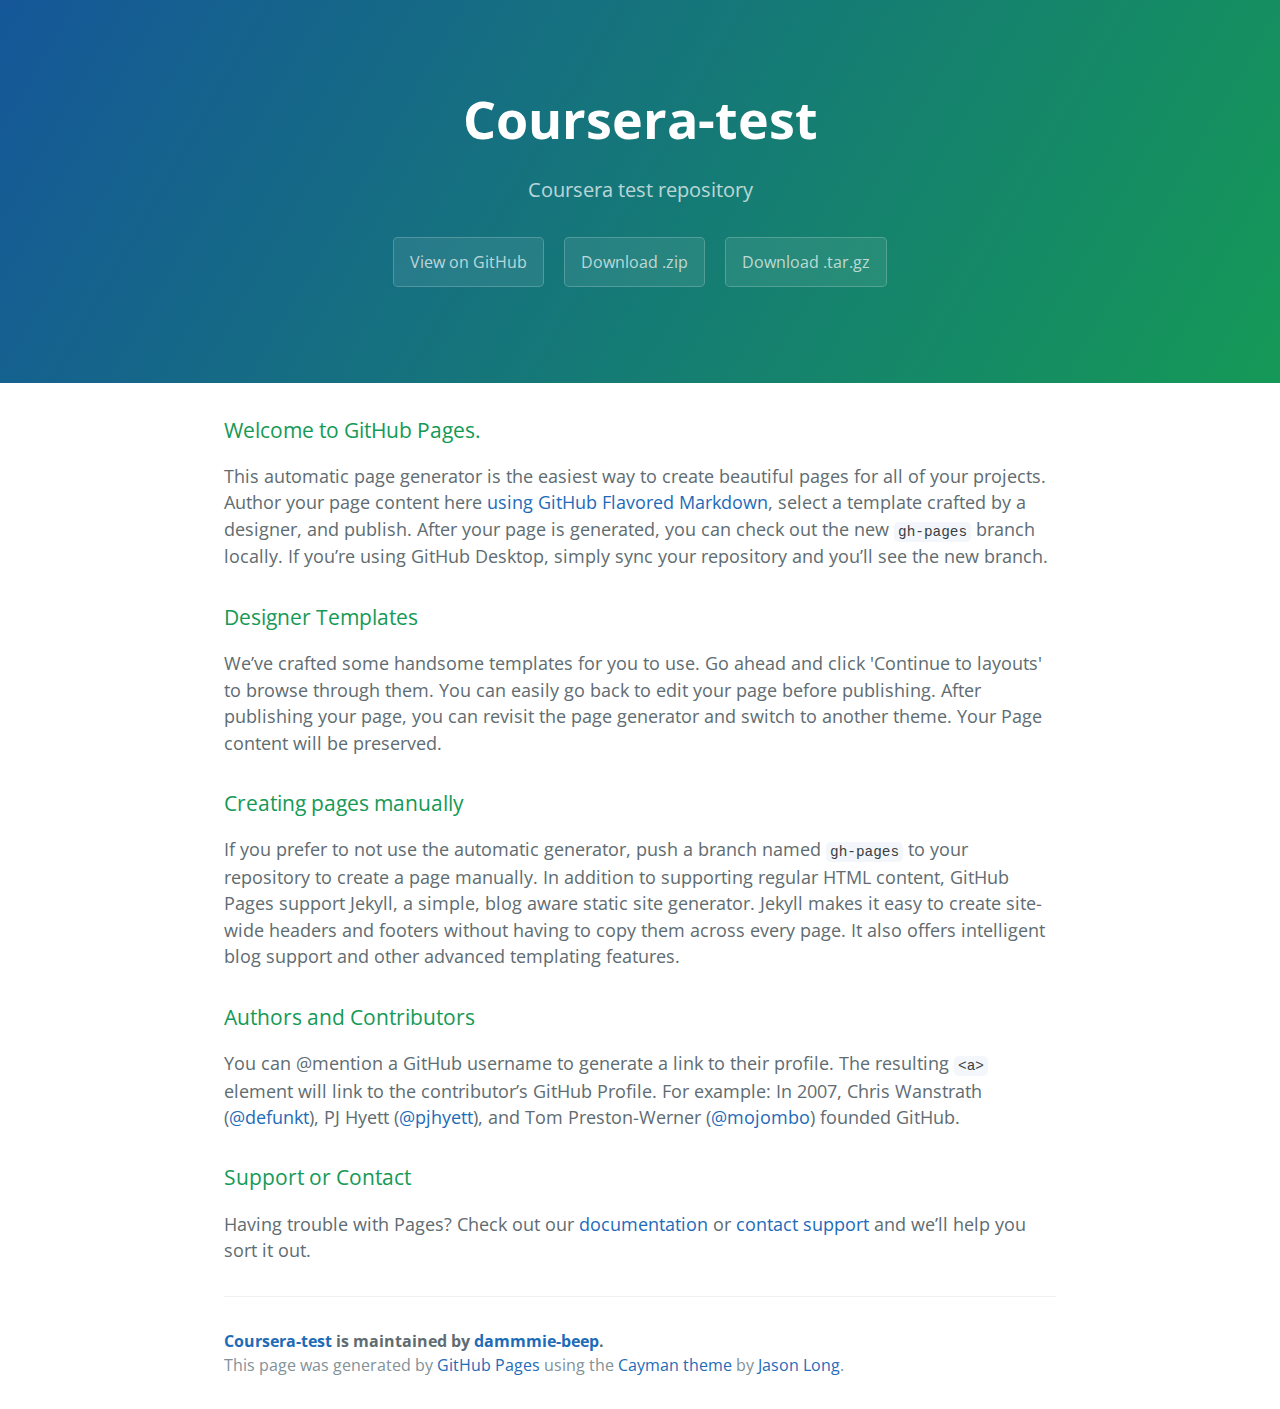
==== index.html @ b542b874 "Create gh-pages branch via GitHub" ====
<!DOCTYPE html>
<html lang="en-us">
  <head>
    <meta charset="UTF-8">
    <title>Coursera-test by dammmie-beep</title>
    <meta name="viewport" content="width=device-width, initial-scale=1">
    <link rel="stylesheet" type="text/css" href="stylesheets/normalize.css" media="screen">
    <link href='https://fonts.googleapis.com/css?family=Open+Sans:400,700' rel='stylesheet' type='text/css'>
    <link rel="stylesheet" type="text/css" href="stylesheets/stylesheet.css" media="screen">
    <link rel="stylesheet" type="text/css" href="stylesheets/github-light.css" media="screen">
  </head>
  <body>
    <section class="page-header">
      <h1 class="project-name">Coursera-test</h1>
      <h2 class="project-tagline">Coursera test repository</h2>
      <a href="https://github.com/dammmie-beep/coursera-test" class="btn">View on GitHub</a>
      <a href="https://github.com/dammmie-beep/coursera-test/zipball/master" class="btn">Download .zip</a>
      <a href="https://github.com/dammmie-beep/coursera-test/tarball/master" class="btn">Download .tar.gz</a>
    </section>

    <section class="main-content">
      <h3>
<a id="welcome-to-github-pages" class="anchor" href="#welcome-to-github-pages" aria-hidden="true"><span aria-hidden="true" class="octicon octicon-link"></span></a>Welcome to GitHub Pages.</h3>
<p>This automatic page generator is the easiest way to create beautiful pages for all of your projects. Author your page content here <a href="https://guides.github.com/features/mastering-markdown/">using GitHub Flavored Markdown</a>, select a template crafted by a designer, and publish. After your page is generated, you can check out the new <code>gh-pages</code> branch locally. If you’re using GitHub Desktop, simply sync your repository and you’ll see the new branch.</p>
<h3>
<a id="designer-templates" class="anchor" href="#designer-templates" aria-hidden="true"><span aria-hidden="true" class="octicon octicon-link"></span></a>Designer Templates</h3>
<p>We’ve crafted some handsome templates for you to use. Go ahead and click 'Continue to layouts' to browse through them. You can easily go back to edit your page before publishing. After publishing your page, you can revisit the page generator and switch to another theme. Your Page content will be preserved.</p>
<h3>
<a id="creating-pages-manually" class="anchor" href="#creating-pages-manually" aria-hidden="true"><span aria-hidden="true" class="octicon octicon-link"></span></a>Creating pages manually</h3>
<p>If you prefer to not use the automatic generator, push a branch named <code>gh-pages</code> to your repository to create a page manually. In addition to supporting regular HTML content, GitHub Pages support Jekyll, a simple, blog aware static site generator. Jekyll makes it easy to create site-wide headers and footers without having to copy them across every page. It also offers intelligent blog support and other advanced templating features.</p>
<h3>
<a id="authors-and-contributors" class="anchor" href="#authors-and-contributors" aria-hidden="true"><span aria-hidden="true" class="octicon octicon-link"></span></a>Authors and Contributors</h3>
<p>You can @mention a GitHub username to generate a link to their profile. The resulting <code>&lt;a&gt;</code> element will link to the contributor’s GitHub Profile. For example: In 2007, Chris Wanstrath (<a class="user-mention" data-hovercard-type="user" data-hovercard-url="/users/defunkt/hovercard" data-octo-click="hovercard-link-click" data-octo-dimensions="link_type:self" href="https://github.com/defunkt">@defunkt</a>), PJ Hyett (<a class="user-mention" data-hovercard-type="user" data-hovercard-url="/users/pjhyett/hovercard" data-octo-click="hovercard-link-click" data-octo-dimensions="link_type:self" href="https://github.com/pjhyett">@pjhyett</a>), and Tom Preston-Werner (<a class="user-mention" data-hovercard-type="user" data-hovercard-url="/users/mojombo/hovercard" data-octo-click="hovercard-link-click" data-octo-dimensions="link_type:self" href="https://github.com/mojombo">@mojombo</a>) founded GitHub.</p>
<h3>
<a id="support-or-contact" class="anchor" href="#support-or-contact" aria-hidden="true"><span aria-hidden="true" class="octicon octicon-link"></span></a>Support or Contact</h3>
<p>Having trouble with Pages? Check out our <a href="https://help.github.com/pages">documentation</a> or <a href="https://github.com/contact">contact support</a> and we’ll help you sort it out.</p>

      <footer class="site-footer">
        <span class="site-footer-owner"><a href="https://github.com/dammmie-beep/coursera-test">Coursera-test</a> is maintained by <a href="https://github.com/dammmie-beep">dammmie-beep</a>.</span>

        <span class="site-footer-credits">This page was generated by <a href="https://pages.github.com">GitHub Pages</a> using the <a href="https://github.com/jasonlong/cayman-theme">Cayman theme</a> by <a href="https://twitter.com/jasonlong">Jason Long</a>.</span>
      </footer>

    </section>

  
  </body>
</html>
---- stylesheets/stylesheet.css ----
* {
  box-sizing: border-box; }

body {
  padding: 0;
  margin: 0;
  font-family: "Open Sans", "Helvetica Neue", Helvetica, Arial, sans-serif;
  font-size: 16px;
  line-height: 1.5;
  color: #606c71; }

a {
  color: #1e6bb8;
  text-decoration: none; }
  a:hover {
    text-decoration: underline; }

.btn {
  display: inline-block;
  margin-bottom: 1rem;
  color: rgba(255, 255, 255, 0.7);
  background-color: rgba(255, 255, 255, 0.08);
  border-color: rgba(255, 255, 255, 0.2);
  border-style: solid;
  border-width: 1px;
  border-radius: 0.3rem;
  transition: color 0.2s, background-color 0.2s, border-color 0.2s; }
  .btn + .btn {
    margin-left: 1rem; }

.btn:hover {
  color: rgba(255, 255, 255, 0.8);
  text-decoration: none;
  background-color: rgba(255, 255, 255, 0.2);
  border-color: rgba(255, 255, 255, 0.3); }

@media screen and (min-width: 64em) {
  .btn {
    padding: 0.75rem 1rem; } }

@media screen and (min-width: 42em) and (max-width: 64em) {
  .btn {
    padding: 0.6rem 0.9rem;
    font-size: 0.9rem; } }

@media screen and (max-width: 42em) {
  .btn {
    display: block;
    width: 100%;
    padding: 0.75rem;
    font-size: 0.9rem; }
    .btn + .btn {
      margin-top: 1rem;
      margin-left: 0; } }

.page-header {
  color: #fff;
  text-align: center;
  background-color: #159957;
  background-image: linear-gradient(120deg, #155799, #159957); }

@media screen and (min-width: 64em) {
  .page-header {
    padding: 5rem 6rem; } }

@media screen and (min-width: 42em) and (max-width: 64em) {
  .page-header {
    padding: 3rem 4rem; } }

@media screen and (max-width: 42em) {
  .page-header {
    padding: 2rem 1rem; } }

.project-name {
  margin-top: 0;
  margin-bottom: 0.1rem; }

@media screen and (min-width: 64em) {
  .project-name {
    font-size: 3.25rem; } }

@media screen and (min-width: 42em) and (max-width: 64em) {
  .project-name {
    font-size: 2.25rem; } }

@media screen and (max-width: 42em) {
  .project-name {
    font-size: 1.75rem; } }

.project-tagline {
  margin-bottom: 2rem;
  font-weight: normal;
  opacity: 0.7; }

@media screen and (min-width: 64em) {
  .project-tagline {
    font-size: 1.25rem; } }

@media screen and (min-width: 42em) and (max-width: 64em) {
  .project-tagline {
    font-size: 1.15rem; } }

@media screen and (max-width: 42em) {
  .project-tagline {
    font-size: 1rem; } }

.main-content :first-child {
  margin-top: 0; }
.main-content img {
  max-width: 100%; }
.main-content h1, .main-content h2, .main-content h3, .main-content h4, .main-content h5, .main-content h6 {
  margin-top: 2rem;
  margin-bottom: 1rem;
  font-weight: normal;
  color: #159957; }
.main-content p {
  margin-bottom: 1em; }
.main-content code {
  padding: 2px 4px;
  font-family: Consolas, "Liberation Mono", Menlo, Courier, monospace;
  font-size: 0.9rem;
  color: #383e41;
  background-color: #f3f6fa;
  border-radius: 0.3rem; }
.main-content pre {
  padding: 0.8rem;
  margin-top: 0;
  margin-bottom: 1rem;
  font: 1rem Consolas, "Liberation Mono", Menlo, Courier, monospace;
  color: #567482;
  word-wrap: normal;
  background-color: #f3f6fa;
  border: solid 1px #dce6f0;
  border-radius: 0.3rem; }
  .main-content pre > code {
    padding: 0;
    margin: 0;
    font-size: 0.9rem;
    color: #567482;
    word-break: normal;
    white-space: pre;
    background: transparent;
    border: 0; }
.main-content .highlight {
  margin-bottom: 1rem; }
  .main-content .highlight pre {
    margin-bottom: 0;
    word-break: normal; }
.main-content .highlight pre, .main-content pre {
  padding: 0.8rem;
  overflow: auto;
  font-size: 0.9rem;
  line-height: 1.45;
  border-radius: 0.3rem; }
.main-content pre code, .main-content pre tt {
  display: inline;
  max-width: initial;
  padding: 0;
  margin: 0;
  overflow: initial;
  line-height: inherit;
  word-wrap: normal;
  background-color: transparent;
  border: 0; }
  .main-content pre code:before, .main-content pre code:after, .main-content pre tt:before, .main-content pre tt:after {
    content: normal; }
.main-content ul, .main-content ol {
  margin-top: 0; }
.main-content blockquote {
  padding: 0 1rem;
  margin-left: 0;
  color: #819198;
  border-left: 0.3rem solid #dce6f0; }
  .main-content blockquote > :first-child {
    margin-top: 0; }
  .main-content blockquote > :last-child {
    margin-bottom: 0; }
.main-content table {
  display: block;
  width: 100%;
  overflow: auto;
  word-break: normal;
  word-break: keep-all; }
  .main-content table th {
    font-weight: bold; }
  .main-content table th, .main-content table td {
    padding: 0.5rem 1rem;
    border: 1px solid #e9ebec; }
.main-content dl {
  padding: 0; }
  .main-content dl dt {
    padding: 0;
    margin-top: 1rem;
    font-size: 1rem;
    font-weight: bold; }
  .main-content dl dd {
    padding: 0;
    margin-bottom: 1rem; }
.main-content hr {
  height: 2px;
  padding: 0;
  margin: 1rem 0;
  background-color: #eff0f1;
  border: 0; }

@media screen and (min-width: 64em) {
  .main-content {
    max-width: 64rem;
    padding: 2rem 6rem;
    margin: 0 auto;
    font-size: 1.1rem; } }

@media screen and (min-width: 42em) and (max-width: 64em) {
  .main-content {
    padding: 2rem 4rem;
    font-size: 1.1rem; } }

@media screen and (max-width: 42em) {
  .main-content {
    padding: 2rem 1rem;
    font-size: 1rem; } }

.site-footer {
  padding-top: 2rem;
  margin-top: 2rem;
  border-top: solid 1px #eff0f1; }

.site-footer-owner {
  display: block;
  font-weight: bold; }

.site-footer-credits {
  color: #819198; }

@media screen and (min-width: 64em) {
  .site-footer {
    font-size: 1rem; } }

@media screen and (min-width: 42em) and (max-width: 64em) {
  .site-footer {
    font-size: 1rem; } }

@media screen and (max-width: 42em) {
  .site-footer {
    font-size: 0.9rem; } }
---- stylesheets/github-light.css ----
/*!
 * GitHub Light v0.4.1
 * Copyright (c) 2012 - 2017 GitHub, Inc.
 * Licensed under MIT (https://github.com/primer/github-syntax-theme-generator/blob/master/LICENSE)
 */

.pl-c /* comment, punctuation.definition.comment, string.comment */ {
  color: #6a737d;
}

.pl-c1 /* constant, entity.name.constant, variable.other.constant, variable.language, support, meta.property-name, support.constant, support.variable, meta.module-reference, markup.raw, meta.diff.header, meta.output */,
.pl-s .pl-v /* string variable */ {
  color: #005cc5;
}

.pl-e /* entity */,
.pl-en /* entity.name */ {
  color: #6f42c1;
}

.pl-smi /* variable.parameter.function, storage.modifier.package, storage.modifier.import, storage.type.java, variable.other */,
.pl-s .pl-s1 /* string source */ {
  color: #24292e;
}

.pl-ent /* entity.name.tag, markup.quote */ {
  color: #22863a;
}

.pl-k /* keyword, storage, storage.type */ {
  color: #d73a49;
}

.pl-s /* string */,
.pl-pds /* punctuation.definition.string, source.regexp, string.regexp.character-class */,
.pl-s .pl-pse .pl-s1 /* string punctuation.section.embedded source */,
.pl-sr /* string.regexp */,
.pl-sr .pl-cce /* string.regexp constant.character.escape */,
.pl-sr .pl-sre /* string.regexp source.ruby.embedded */,
.pl-sr .pl-sra /* string.regexp string.regexp.arbitrary-repitition */ {
  color: #032f62;
}

.pl-v /* variable */,
.pl-smw /* sublimelinter.mark.warning */ {
  color: #e36209;
}

.pl-bu /* invalid.broken, invalid.deprecated, invalid.unimplemented, message.error, brackethighlighter.unmatched, sublimelinter.mark.error */ {
  color: #b31d28;
}

.pl-ii /* invalid.illegal */ {
  color: #fafbfc;
  background-color: #b31d28;
}

.pl-c2 /* carriage-return */ {
  color: #fafbfc;
  background-color: #d73a49;
}

.pl-c2::before /* carriage-return */ {
  content: "^M";
}

.pl-sr .pl-cce /* string.regexp constant.character.escape */ {
  font-weight: bold;
  color: #22863a;
}

.pl-ml /* markup.list */ {
  color: #735c0f;
}

.pl-mh /* markup.heading */,
.pl-mh .pl-en /* markup.heading entity.name */,
.pl-ms /* meta.separator */ {
  font-weight: bold;
  color: #005cc5;
}

.pl-mi /* markup.italic */ {
  font-style: italic;
  color: #24292e;
}

.pl-mb /* markup.bold */ {
  font-weight: bold;
  color: #24292e;
}

.pl-md /* markup.deleted, meta.diff.header.from-file, punctuation.definition.deleted */ {
  color: #b31d28;
  background-color: #ffeef0;
}

.pl-mi1 /* markup.inserted, meta.diff.header.to-file, punctuation.definition.inserted */ {
  color: #22863a;
  background-color: #f0fff4;
}

.pl-mc /* markup.changed, punctuation.definition.changed */ {
  color: #e36209;
  background-color: #ffebda;
}

.pl-mi2 /* markup.ignored, markup.untracked */ {
  color: #f6f8fa;
  background-color: #005cc5;
}

.pl-mdr /* meta.diff.range */ {
  font-weight: bold;
  color: #6f42c1;
}

.pl-ba /* brackethighlighter.tag, brackethighlighter.curly, brackethighlighter.round, brackethighlighter.square, brackethighlighter.angle, brackethighlighter.quote */ {
  color: #586069;
}

.pl-sg /* sublimelinter.gutter-mark */ {
  color: #959da5;
}

.pl-corl /* constant.other.reference.link, string.other.link */ {
  text-decoration: underline;
  color: #032f62;
}
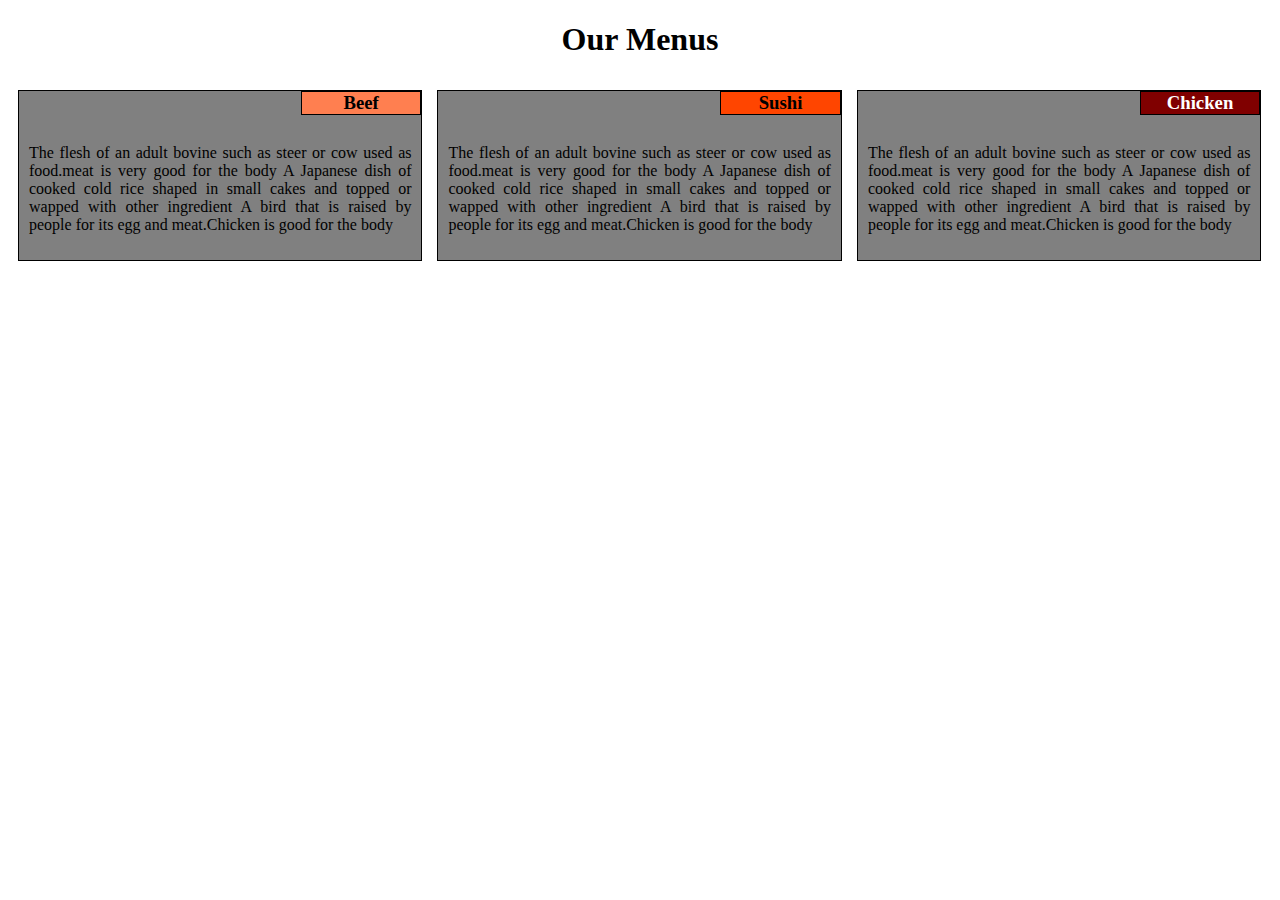
==== commit 1c7d6083: "Add files via upload" ====
--- a/index.html
+++ b/index.html
@@ -1,48 +1,36 @@
-<!DOCTYPE html>
-<html lang="en-us">
-  <head>
-    <meta charset="UTF-8">
-    <title>Coursera-test by dammmie-beep</title>
-    <meta name="viewport" content="width=device-width, initial-scale=1">
-    <link rel="stylesheet" type="text/css" href="stylesheets/normalize.css" media="screen">
-    <link href='https://fonts.googleapis.com/css?family=Open+Sans:400,700' rel='stylesheet' type='text/css'>
-    <link rel="stylesheet" type="text/css" href="stylesheets/stylesheet.css" media="screen">
-    <link rel="stylesheet" type="text/css" href="stylesheets/github-light.css" media="screen">
-  </head>
-  <body>
-    <section class="page-header">
-      <h1 class="project-name">Coursera-test</h1>
-      <h2 class="project-tagline">Coursera test repository</h2>
-      <a href="https://github.com/dammmie-beep/coursera-test" class="btn">View on GitHub</a>
-      <a href="https://github.com/dammmie-beep/coursera-test/zipball/master" class="btn">Download .zip</a>
-      <a href="https://github.com/dammmie-beep/coursera-test/tarball/master" class="btn">Download .tar.gz</a>
-    </section>
-
-    <section class="main-content">
-      <h3>
-<a id="welcome-to-github-pages" class="anchor" href="#welcome-to-github-pages" aria-hidden="true"><span aria-hidden="true" class="octicon octicon-link"></span></a>Welcome to GitHub Pages.</h3>
-<p>This automatic page generator is the easiest way to create beautiful pages for all of your projects. Author your page content here <a href="https://guides.github.com/features/mastering-markdown/">using GitHub Flavored Markdown</a>, select a template crafted by a designer, and publish. After your page is generated, you can check out the new <code>gh-pages</code> branch locally. If you’re using GitHub Desktop, simply sync your repository and you’ll see the new branch.</p>
-<h3>
-<a id="designer-templates" class="anchor" href="#designer-templates" aria-hidden="true"><span aria-hidden="true" class="octicon octicon-link"></span></a>Designer Templates</h3>
-<p>We’ve crafted some handsome templates for you to use. Go ahead and click 'Continue to layouts' to browse through them. You can easily go back to edit your page before publishing. After publishing your page, you can revisit the page generator and switch to another theme. Your Page content will be preserved.</p>
-<h3>
-<a id="creating-pages-manually" class="anchor" href="#creating-pages-manually" aria-hidden="true"><span aria-hidden="true" class="octicon octicon-link"></span></a>Creating pages manually</h3>
-<p>If you prefer to not use the automatic generator, push a branch named <code>gh-pages</code> to your repository to create a page manually. In addition to supporting regular HTML content, GitHub Pages support Jekyll, a simple, blog aware static site generator. Jekyll makes it easy to create site-wide headers and footers without having to copy them across every page. It also offers intelligent blog support and other advanced templating features.</p>
-<h3>
-<a id="authors-and-contributors" class="anchor" href="#authors-and-contributors" aria-hidden="true"><span aria-hidden="true" class="octicon octicon-link"></span></a>Authors and Contributors</h3>
-<p>You can @mention a GitHub username to generate a link to their profile. The resulting <code>&lt;a&gt;</code> element will link to the contributor’s GitHub Profile. For example: In 2007, Chris Wanstrath (<a class="user-mention" data-hovercard-type="user" data-hovercard-url="/users/defunkt/hovercard" data-octo-click="hovercard-link-click" data-octo-dimensions="link_type:self" href="https://github.com/defunkt">@defunkt</a>), PJ Hyett (<a class="user-mention" data-hovercard-type="user" data-hovercard-url="/users/pjhyett/hovercard" data-octo-click="hovercard-link-click" data-octo-dimensions="link_type:self" href="https://github.com/pjhyett">@pjhyett</a>), and Tom Preston-Werner (<a class="user-mention" data-hovercard-type="user" data-hovercard-url="/users/mojombo/hovercard" data-octo-click="hovercard-link-click" data-octo-dimensions="link_type:self" href="https://github.com/mojombo">@mojombo</a>) founded GitHub.</p>
-<h3>
-<a id="support-or-contact" class="anchor" href="#support-or-contact" aria-hidden="true"><span aria-hidden="true" class="octicon octicon-link"></span></a>Support or Contact</h3>
-<p>Having trouble with Pages? Check out our <a href="https://help.github.com/pages">documentation</a> or <a href="https://github.com/contact">contact support</a> and we’ll help you sort it out.</p>
-
-      <footer class="site-footer">
-        <span class="site-footer-owner"><a href="https://github.com/dammmie-beep/coursera-test">Coursera-test</a> is maintained by <a href="https://github.com/dammmie-beep">dammmie-beep</a>.</span>
-
-        <span class="site-footer-credits">This page was generated by <a href="https://pages.github.com">GitHub Pages</a> using the <a href="https://github.com/jasonlong/cayman-theme">Cayman theme</a> by <a href="https://twitter.com/jasonlong">Jason Long</a>.</span>
-      </footer>
-
-    </section>
-
-  
-  </body>
-</html>
+<!DOCTYPE html>
+<html lang="en">
+<head>
+    <meta charset="UTF-8">
+    <meta name="viewport" content="width=device-width, initial-scale=1.0">
+    <title>First Solution</title>
+    <link rel="stylesheet" href="style.css">
+
+</head>
+<body>
+    <h1>Our Menus</h1>
+    <div class="col1">
+         <h3>Beef</h3>
+        <p>The flesh of an adult bovine such as steer or cow used as food.meat is very good for the body 
+            A Japanese dish of cooked cold rice shaped in small cakes and topped or wapped with other ingredient
+            A bird that is raised by people for its egg and meat.Chicken is good for the body 
+        </p>
+    </div>
+    <div class="col2">
+        <h3> Sushi</h3>
+        <p>The flesh of an adult bovine such as steer or cow used as food.meat is very good for the body 
+            A Japanese dish of cooked cold rice shaped in small cakes and topped or wapped with other ingredient 
+             A bird that is raised by people for its egg and meat.Chicken is good for the body
+        </p>
+    </div>
+    <div class="col3">
+        <h3>Chicken</h3>
+        <p> The flesh of an adult bovine such as steer or cow used as food.meat is very good for the body
+            A Japanese dish of cooked cold rice shaped in small cakes and topped or wapped with other ingredient
+            A bird that is raised by people for its egg and meat.Chicken is good for the body
+        </p>
+    </div>
+       
+    
+</body>
+</html>--- a/style.css
+++ b/style.css
@@ -0,0 +1,68 @@
+*{
+    box-sizing: border-box;
+}
+.col1 {
+     border: 1px solid black;
+     width: 32%;
+     float: left; 
+     margin: 10px 5px 10px 10px;
+     background-color: gray;
+}
+.col2 {
+    border: 1px solid black;
+    width: 32%;
+    float: left; 
+    margin: 10px 5px 10px 10px;
+    background-color: gray;
+}
+.col3 {
+    border: 1px solid black;
+    width: 32%;
+    float: left; 
+    margin: 10px 5px 10px 10px;
+    background-color: gray;
+}
+
+
+h1{
+    text-align: center;
+}
+ h3{
+    position: relative;
+    left: 70%;
+    border: 1px solid black;
+    width: 30%;
+    margin-top: 0;
+    text-align: center;
+}
+p{
+    padding: 10px;
+    text-align: justify;
+}
+.col1 h3{
+    background-color: coral;
+}
+.col2 h3{
+    background-color: orangered;
+}
+.col3 h3{
+    background-color:maroon;
+    color: white;
+}
+
+@media (min-width: 768px) and (max-width: 991px) {
+    .col1{
+        width: 48%;
+    }
+    .col2{
+        width:48%
+    }
+    .col3{
+        width:98%
+    }
+}
+@media (max-width: 767px) {
+    .col1,.col2,.col3{
+        width: 98%;
+    }
+}